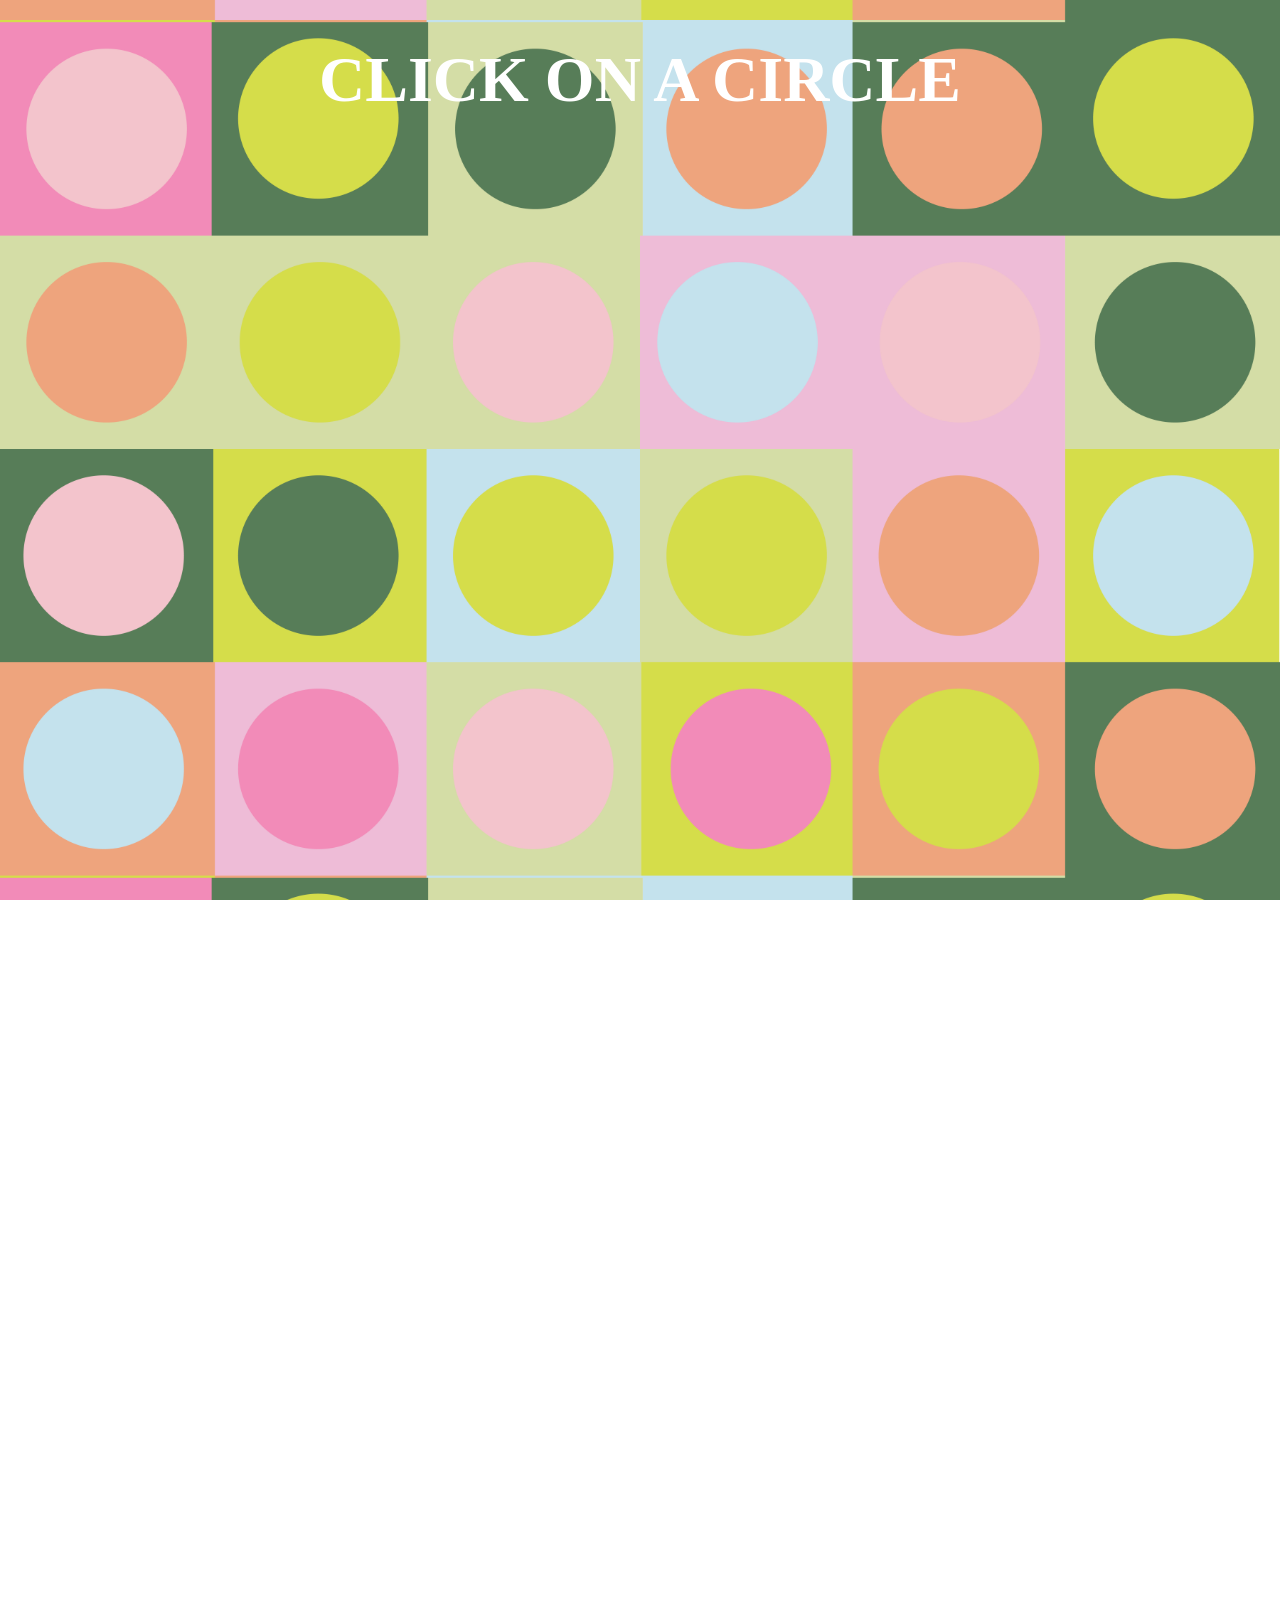
==== index.html @ eabdc579 "Remove './images/' prefix from image sources" ====
<!DOCTYPE html>
<html lang="en">
<head>
    <meta charset="UTF-8">
    <meta name="viewport" content="width=device-width, initial-scale=1.0">
    <title>Net Art!</title>
</head>
<body>
  


</body>
</html>

<link rel="stylesheet" href="stylesheet.css">

<div class="grid-container">
  <div class="grid-item central-cell"><div class="circle">
    <div class="shape circle" tabindex="0"></div>
 <img src="0_34000_00440_9_701_44000_136_Item_Front.png" alt="Revealed Image" class="reveal-image">
 <div class="absolute-overlay">
    <h1 class="flash-smooth">CLICK ON A CIRCLE</h1>
  </div>
</div></div>

  <div class="grid-item central-cell"><div class="circle">
   <div class="shape circle" tabindex="0"></div>
 <img src="10-2-jeans-picture.png" alt="Revealed Image" class="reveal-image">
 </div></div>

  <div class="grid-item central-cell"><div class="circle">
     <div class="shape circle" tabindex="0"></div>
 <img src="ai-generated-cheese-pizza-isolated-on-transparent-background-png.png" alt="Revealed Image" class="reveal-image">
  </div></div>

  <div class="grid-item central-cell"><div class="circle">
     <div class="shape circle" tabindex="0"></div>
 <img src="black-billiard-ball-with-number-eight-cut-out-png.png" alt="Revealed Image" class="reveal-image">
  </div></div>

  <div class="grid-item central-cell"><div class="circle">
     <div class="shape circle" tabindex="0"></div>
 <img src="brain_PNG4.png" alt="Revealed Image" class="reveal-image">
  </div></div>

  <div class="grid-item central-cell"><div class="circle">
 <div class="shape circle" tabindex="0"></div>
 <img src="Default_Male_Mii.png" alt="Revealed Image" class="reveal-image">
  </div></div>

<div class="grid-item central-cell">
  <div class="circle">
    <a href="new.html" class="shape-link">
      <div class="shape circle" tabindex="0"></div>
    </a>
  </div>
</div>

  <div class="grid-item central-cell"><div class="circle">
     <div class="shape circle" tabindex="0"></div>
 <img src="bed-on-transparent-background-png.png" alt="Revealed Image" class="reveal-image">
  </div></div>

  <div class="grid-item central-cell"><div class="circle">
     <div class="shape circle" tabindex="0"></div>
 <img src="realistic-3d-human-molar-tooth-isolated-on-transparent-background-free-png.png" alt="Revealed Image" class="reveal-image">
  </div></div>
  <div class="grid-item central-cell"><div class="circle">
 <div class="shape circle" tabindex="0"></div>
 <img src="lightsaber_PNG18.png" alt="Revealed Image" class="reveal-image">
  </div></div>

  <div class="grid-item central-cell"><div class="circle">
 <div class="shape circle" tabindex="0"></div>
 <img src="pngtree-wooden-cross-png-image_12783312.png" alt="Revealed Image" class="reveal-image">
  </div></div>

  <div class="grid-item central-cell"><div class="circle">
 <div class="shape circle" tabindex="0"></div>
 <img src="pngtree-fresh-apple-fruit-red-png-image_10203073.png" alt="Revealed Image" class="reveal-image">
  </div></div>

  <div class="grid-item central-cell"><div class="circle">
     <div class="shape circle" tabindex="0"></div>
 <img src="pngtree-pepperoni-pizza-isolated-with-clipping-path-png-image_9221595.png" alt="Revealed Image" class="reveal-image">
  </div></div>

  <div class="grid-item central-cell"><div class="circle">
 <div class="shape circle" tabindex="0"></div>
 <img src="pngtree-black-white-cute-guinea-pig-on-transparent-background-png-image_15747938.png" alt="Revealed Image" class="reveal-image">
  </div></div>

  <div class="grid-item central-cell">
  <div class="circle">
    <a href="gagged.html" class="shape-link">
      <div class="shape circle" tabindex="0"></div>
    </a>
  </div>
</div>

  <div class="grid-item central-cell"><div class="circle">
 <div class="shape circle" tabindex="0"></div>
 <img src="sword-on-a-transparent-background-free-png.webp" alt="Revealed Image" class="reveal-image">
  </div></div>

  <div class="grid-item central-cell"><div class="circle">
 <div class="shape circle" tabindex="0"></div>
 <img src="143969-great-sphinx-of-giza.png" alt="Revealed Image" class="reveal-image">
  </div></div>
  
  <div class="grid-item central-cell"><div class="circle">
<div class="shape circle" tabindex="0"></div>
 <img src="chair.png" alt="Revealed Image" class="reveal-image">
  </div></div>

  <div class="grid-item central-cell"><div class="circle">
    <div class="shape circle" tabindex="0"></div>
 <img src="323000_mus_dual-700x700.webp" alt="Revealed Image" class="reveal-image">
  </div></div>


<div class="grid-item central-cell">
  <div class="circle">
    <a href="https://youtu.be/coDv0hURK2I?list=RDcoDv0hURK2I" target="_blank" rel="noopener" class="video-link">
      <div class="shape circle" tabindex="0"></div>
    </a>
    <img src="pngtree-two-dollars-isolated-on-white-background-usd-photo-png-image_13762109.png" alt="Revealed Image" class="reveal-image">
  </div>
</div>


  <div class="grid-item central-cell"><div class="circle">
      <div class="shape circle" tabindex="0"></div>
 <img src="tumblr_726538303eb822cdb2f50c73984b1557_86474b28_400.webp" alt="Revealed Image" class="reveal-image">
  </div></div>

  <div class="grid-item central-cell">
  <div class="circle">
    <a href="https://youtu.be/QnrTiuqSLGQ" target="_blank" rel="noopener" class="video-link">
      <div class="shape circle" tabindex="0"></div>
    </a>
    <img src="pngtree-two-dollars-isolated-on-white-background-usd-photo-png-image_13762109.png" alt="Revealed Image" class="reveal-image">
  </div>
</div>


  <div class="grid-item central-cell">
  <div class="circle">
    <a href="https://youtu.be/g_l-ps0Hrv4?list=RDg_l-ps0Hrv4" target="_blank" rel="noopener" class="video-link">
      <div class="shape circle" tabindex="0"></div>
    </a>
    <img src="pngtree-two-dollars-isolated-on-white-background-usd-photo-png-image_13762109.png" alt="Revealed Image" class="reveal-image">
  </div>
</div>

  <div class="grid-item central-cell"><div class="circle">
     <div class="shape circle" tabindex="0"></div>
 <img src="ai-generated-cheese-pizza-isolated-on-transparent-background-png.png" alt="Revealed Image" class="reveal-image">
  </div></div>

  <div class="grid-item central-cell"><div class="circle">
     <div class="shape circle" tabindex="0"></div>
 <img src="black-billiard-ball-with-number-eight-cut-out-png.png" alt="Revealed Image" class="reveal-image">
  </div></div>

  <div class="grid-item central-cell"><div class="circle">
     <div class="shape circle" tabindex="0"></div>
 <img src="brain_PNG4.png" alt="Revealed Image" class="reveal-image">
  </div></div>

  <div class="grid-item central-cell"><div class="circle">
 <div class="shape circle" tabindex="0"></div>
 <img src="Default_Male_Mii.png" alt="Revealed Image" class="reveal-image">
  </div></div>

  <div class="grid-item central-cell"><div class="circle">
     <div class="shape circle" tabindex="0"></div>
 <img src="164866-water-bottle-free-png-hq.png" alt="Revealed Image" class="reveal-image">
  </div></div>

  <div class="grid-item central-cell">
  <div class="circle">
    <a href="https://youtu.be/r3-Y31ONZuI" target="_blank" rel="noopener" class="video-link">
      <div class="shape circle" tabindex="0"></div>
    </a>
    <img src="pngtree-two-dollars-isolated-on-white-background-usd-photo-png-image_13762109.png" alt="Revealed Image" class="reveal-image">
  </div>
</div>

  <div class="grid-item central-cell"><div class="circle">
     <div class="shape circle" tabindex="0"></div>
 <img src="bed-on-transparent-background-png.png" alt="Revealed Image" class="reveal-image">
  </div></div>

  <div class="grid-item central-cell"><div class="circle">
     <div class="shape circle" tabindex="0"></div>
 <img src="realistic-3d-human-molar-tooth-isolated-on-transparent-background-free-png.png" alt="Revealed Image" class="reveal-image">
  </div></div>
  <div class="grid-item central-cell"><div class="circle">
 <div class="shape circle" tabindex="0"></div>
 <img src="ightsaber_PNG18.png" alt="Revealed Image" class="reveal-image">
  </div></div>

  <div class="grid-item central-cell"><div class="circle">
 <div class="shape circle" tabindex="0"></div>
 <img src="pngtree-wooden-cross-png-image_12783312.png" alt="Revealed Image" class="reveal-image">
  </div></div>

  <div class="grid-item central-cell"><div class="circle">
 <div class="shape circle" tabindex="0"></div>
 <img src="pngtree-fresh-apple-fruit-red-png-image_10203073.png" alt="Revealed Image" class="reveal-image">
  </div></div>

  <div class="grid-item central-cell"><div class="circle">
     <div class="shape circle" tabindex="0"></div>
 <img src="pngtree-pepperoni-pizza-isolated-with-clipping-path-png-image_9221595.png" alt="Revealed Image" class="reveal-image">
  </div></div>

  <div class="grid-item central-cell"><div class="circle">
 <div class="shape circle" tabindex="0"></div>
 <img src="pngtree-black-white-cute-guinea-pig-on-transparent-background-png-image_15747938.png" alt="Revealed Image" class="reveal-image">
  </div></div>

  <div class="grid-item central-cell"><div class="circle">
 <div class="shape circle" tabindex="0"></div>
 <img src="simple-yellow-star-on-transparent-free-png.png" alt="Revealed Image" class="reveal-image">
  </div></div>

  <div class="grid-item central-cell"><div class="circle">
 <div class="shape circle" tabindex="0"></div>
 <img src="sword-on-a-transparent-background-free-png.webp" alt="Revealed Image" class="reveal-image">
  </div></div>

  <div class="grid-item central-cell"><div class="circle">
 <div class="shape circle" tabindex="0"></div>
 <img src="143969-great-sphinx-of-giza.png" alt="Revealed Image" class="reveal-image">
  </div></div>
  
  <div class="grid-item central-cell"><div class="circle">
<div class="shape circle" tabindex="0"></div>
 <img src="chair.png" alt="Revealed Image" class="reveal-image">
  </div></div>

  <div class="grid-item central-cell"><div class="circle">
    <div class="shape circle" tabindex="0"></div>
    <a href="new.html" class="shape-link">
  <div class="circle"></div>
</a>
  </div></div>

  <div class="grid-item central-cell"><div class="circle">
    <div class="shape circle" tabindex="0"></div>
 <img src="323000_mus_dual-700x700.webp" alt="Revealed Image" class="reveal-image">
  </div></div>
  <div class="grid-item central-cell"><div class="circle">
    <div class="shape circle" tabindex="0"></div>
 <img src="pngtree-two-dollars-isolated-on-white-background-usd-photo-png-image_13762109.png" alt="Revealed Image" class="reveal-image">
  </div></div>
  <div class="grid-item central-cell"><div class="circle">
      <div class="shape circle" tabindex="0"></div>
 <img src="tumblr_726538303eb822cdb2f50c73984b1557_86474b28_400.webp" alt="Revealed Image" class="reveal-image">
  </div></div>
  <div class="grid-item central-cell"><div class="circle">
      <div class="shape circle" tabindex="0"></div>
 <img src="gingerbread-man-holiday-cookie-with-transparent-background-for-graphic-design-and-decor-png.png" alt="Revealed Image" class="reveal-image">
  </div></div>

  <div class="grid-item central-cell"><div class="circle">
      <div class="shape circle" tabindex="0"></div>
 <img src="7-2-trash-can-png.png" alt="Revealed Image" class="reveal-image">
  </div></div>

</div>
</div>
---- stylesheet.css ----
html{
   background-image: url(website_background2.jpg);
   background-size: 100%;
   /*background-repeat: repeat-y;*/
   background-position: 50% 50%;
   background-attachment: fixed;

}

.grid-container {
display: grid;
grid-template-columns: (6, 200px);
gap: 0px;
height: 750px;
row-gap: 40px;  


grid-template-areas:
"1 2 3 4 5 6";
}

  .central-cell {
  display: grid;
  place-items: center;
}

.circle {
  width: 80%;            
  aspect-ratio: 1;      
  border-radius: 50%;    
  display: flex;
  align-items: center;
  justify-content: center;
  cursor: pointer;
  outline: none;
  transition: background 0.3s;
}
    
.reveal-image {
  display: none;
   width: 200%;  
   align-items: center;
  justify-content: center;          
    width: var(--shape-size);
  height: var(--shape-size);
  aspect-ratio: 1;
  object-fit: cover;
  object-position: center;   
    opacity: 0;
  visibility: hidden;
  transform: scale(0.8); 
  transition: opacity 0.4s ease, transform 0.4s ease, visibility 0.4s;
}

.circle:focus + .reveal-image {
  display: block;
  opacity: 1;
  visibility: visible;
  transform: scale(1);
}

.trigger-shape,
.revealed-image {
  grid-column: 1;
  grid-row: 1;
  width: 100%;
  height: 100%;
}


:root {
  --shape-size: 200px;
}

.shape-link:hover .circle {
  transform: scale(1.05);
}
  .shape-link {
  display: inline-block;
  text-decoration: none;
}

.absolute-overlay {
   pointer-events: none; /* Mouse actions completely ignore this layer */
  z-index: 10;
  position:absolute;
  top: 0;
  left: 0;
  width: 100%;
  height: 100%;
  color: white;
  z-index: 10;
  text-align: center;
}

@keyframes colorShift {
  0% { color: #ff0055; }    /* Red-Pink */
  33% { color: #00ffcc; }   /* Turquoise */
  66% { color: #ffcc00; }   /* Gold/Yellow */
  100% { color: #ff0055; }  /* Loop back to the start color */
}
.flash-smooth {
  font-size: 4rem;
  font-weight: bold;
  animation: colorShift 2s linear infinite;
}

.grid-item.central-cell .video-link {
  grid-column: 1;
  grid-row: 1;
  width: 100%;
  height: 100%;
  display: block; /* Makes the entire block clickable */
  z-index: 2;  
}

.grid-item.central-cell .shape-link {
  grid-column: 1;
  grid-row: 1;
  width: 100%;
  height: 100%;
  display: block;   
  cursor: pointer; 
  z-index: 2;      
}
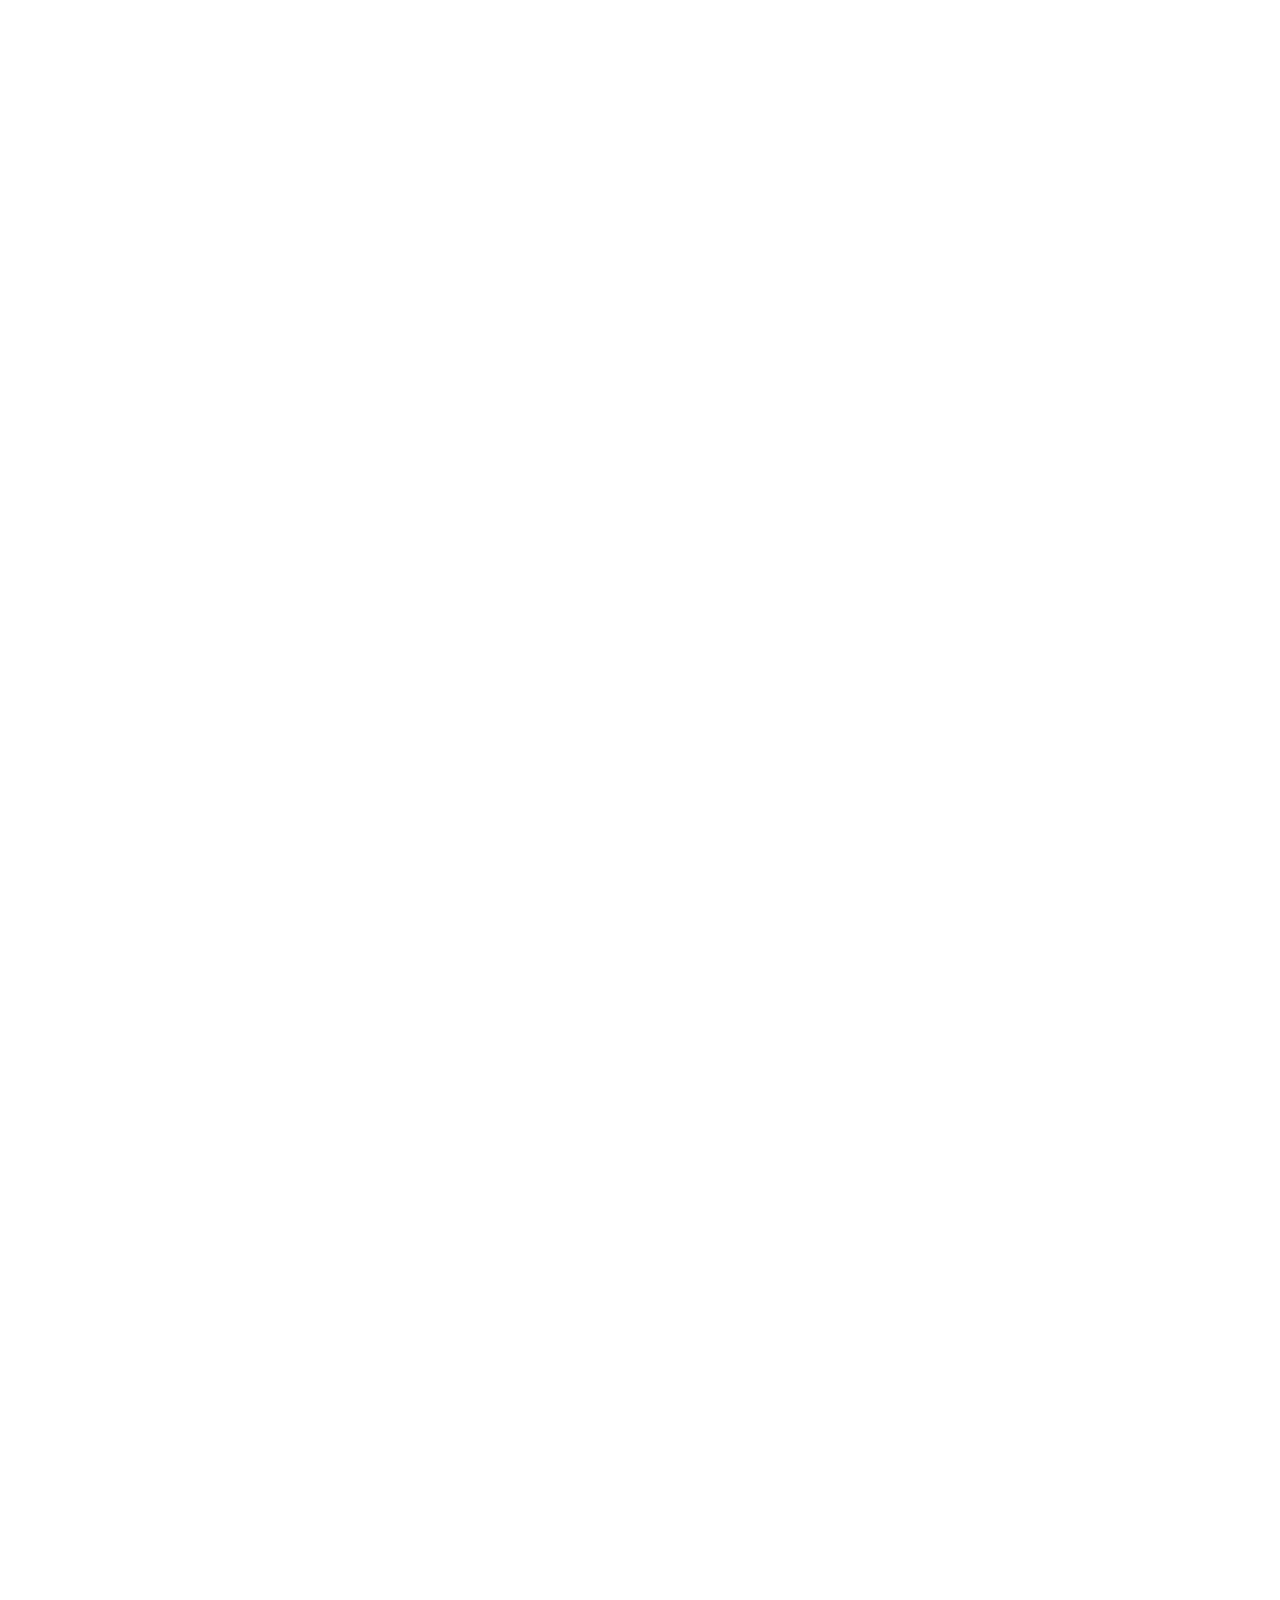
==== commit 43e2633f: "Add files via upload" ====
--- a/index.html
+++ b/index.html
@@ -17,7 +17,7 @@
 <div class="grid-container">
   <div class="grid-item central-cell"><div class="circle">
     <div class="shape circle" tabindex="0"></div>
- <img src="0_34000_00440_9_701_44000_136_Item_Front.png" alt="Revealed Image" class="reveal-image">
+ <img src="./images/0_34000_00440_9_701_44000_136_Item_Front.png" alt="Revealed Image" class="reveal-image">
  <div class="absolute-overlay">
     <h1 class="flash-smooth">CLICK ON A CIRCLE</h1>
   </div>
@@ -25,27 +25,27 @@
 
   <div class="grid-item central-cell"><div class="circle">
    <div class="shape circle" tabindex="0"></div>
- <img src="10-2-jeans-picture.png" alt="Revealed Image" class="reveal-image">
+ <img src="./images/10-2-jeans-picture.png" alt="Revealed Image" class="reveal-image">
  </div></div>
 
   <div class="grid-item central-cell"><div class="circle">
      <div class="shape circle" tabindex="0"></div>
- <img src="ai-generated-cheese-pizza-isolated-on-transparent-background-png.png" alt="Revealed Image" class="reveal-image">
-  </div></div>
-
-  <div class="grid-item central-cell"><div class="circle">
-     <div class="shape circle" tabindex="0"></div>
- <img src="black-billiard-ball-with-number-eight-cut-out-png.png" alt="Revealed Image" class="reveal-image">
-  </div></div>
-
-  <div class="grid-item central-cell"><div class="circle">
-     <div class="shape circle" tabindex="0"></div>
- <img src="brain_PNG4.png" alt="Revealed Image" class="reveal-image">
-  </div></div>
-
-  <div class="grid-item central-cell"><div class="circle">
- <div class="shape circle" tabindex="0"></div>
- <img src="Default_Male_Mii.png" alt="Revealed Image" class="reveal-image">
+ <img src="./images/ai-generated-cheese-pizza-isolated-on-transparent-background-png.png" alt="Revealed Image" class="reveal-image">
+  </div></div>
+
+  <div class="grid-item central-cell"><div class="circle">
+     <div class="shape circle" tabindex="0"></div>
+ <img src="./images/black-billiard-ball-with-number-eight-cut-out-png.png" alt="Revealed Image" class="reveal-image">
+  </div></div>
+
+  <div class="grid-item central-cell"><div class="circle">
+     <div class="shape circle" tabindex="0"></div>
+ <img src="./images/brain_PNG4.png" alt="Revealed Image" class="reveal-image">
+  </div></div>
+
+  <div class="grid-item central-cell"><div class="circle">
+ <div class="shape circle" tabindex="0"></div>
+ <img src="./images/Default_Male_Mii.png" alt="Revealed Image" class="reveal-image">
   </div></div>
 
 <div class="grid-item central-cell">
@@ -58,36 +58,36 @@
 
   <div class="grid-item central-cell"><div class="circle">
      <div class="shape circle" tabindex="0"></div>
- <img src="bed-on-transparent-background-png.png" alt="Revealed Image" class="reveal-image">
-  </div></div>
-
-  <div class="grid-item central-cell"><div class="circle">
-     <div class="shape circle" tabindex="0"></div>
- <img src="realistic-3d-human-molar-tooth-isolated-on-transparent-background-free-png.png" alt="Revealed Image" class="reveal-image">
-  </div></div>
-  <div class="grid-item central-cell"><div class="circle">
- <div class="shape circle" tabindex="0"></div>
- <img src="lightsaber_PNG18.png" alt="Revealed Image" class="reveal-image">
-  </div></div>
-
-  <div class="grid-item central-cell"><div class="circle">
- <div class="shape circle" tabindex="0"></div>
- <img src="pngtree-wooden-cross-png-image_12783312.png" alt="Revealed Image" class="reveal-image">
-  </div></div>
-
-  <div class="grid-item central-cell"><div class="circle">
- <div class="shape circle" tabindex="0"></div>
- <img src="pngtree-fresh-apple-fruit-red-png-image_10203073.png" alt="Revealed Image" class="reveal-image">
-  </div></div>
-
-  <div class="grid-item central-cell"><div class="circle">
-     <div class="shape circle" tabindex="0"></div>
- <img src="pngtree-pepperoni-pizza-isolated-with-clipping-path-png-image_9221595.png" alt="Revealed Image" class="reveal-image">
-  </div></div>
-
-  <div class="grid-item central-cell"><div class="circle">
- <div class="shape circle" tabindex="0"></div>
- <img src="pngtree-black-white-cute-guinea-pig-on-transparent-background-png-image_15747938.png" alt="Revealed Image" class="reveal-image">
+ <img src="./images/bed-on-transparent-background-png.png" alt="Revealed Image" class="reveal-image">
+  </div></div>
+
+  <div class="grid-item central-cell"><div class="circle">
+     <div class="shape circle" tabindex="0"></div>
+ <img src="./images/realistic-3d-human-molar-tooth-isolated-on-transparent-background-free-png.png" alt="Revealed Image" class="reveal-image">
+  </div></div>
+  <div class="grid-item central-cell"><div class="circle">
+ <div class="shape circle" tabindex="0"></div>
+ <img src="./images/pngtree-off-road-car-tire-on-transparent-background-png-image_21018600.png" alt="Revealed Image" class="reveal-image">
+  </div></div>
+
+  <div class="grid-item central-cell"><div class="circle">
+ <div class="shape circle" tabindex="0"></div>
+ <img src="./images/pngtree-wooden-cross-png-image_12783312.png" alt="Revealed Image" class="reveal-image">
+  </div></div>
+
+  <div class="grid-item central-cell"><div class="circle">
+ <div class="shape circle" tabindex="0"></div>
+ <img src="./images/pngtree-fresh-apple-fruit-red-png-image_10203073.png" alt="Revealed Image" class="reveal-image">
+  </div></div>
+
+  <div class="grid-item central-cell"><div class="circle">
+     <div class="shape circle" tabindex="0"></div>
+ <img src="./images/pngtree-pepperoni-pizza-isolated-with-clipping-path-png-image_9221595.png" alt="Revealed Image" class="reveal-image">
+  </div></div>
+
+  <div class="grid-item central-cell"><div class="circle">
+ <div class="shape circle" tabindex="0"></div>
+ <img src="./images/pngtree-black-white-cute-guinea-pig-on-transparent-background-png-image_15747938.png" alt="Revealed Image" class="reveal-image">
   </div></div>
 
   <div class="grid-item central-cell">
@@ -100,145 +100,141 @@
 
   <div class="grid-item central-cell"><div class="circle">
  <div class="shape circle" tabindex="0"></div>
- <img src="sword-on-a-transparent-background-free-png.webp" alt="Revealed Image" class="reveal-image">
-  </div></div>
-
-  <div class="grid-item central-cell"><div class="circle">
- <div class="shape circle" tabindex="0"></div>
- <img src="143969-great-sphinx-of-giza.png" alt="Revealed Image" class="reveal-image">
+ <img src="./images/sword-on-a-transparent-background-free-png.webp" alt="Revealed Image" class="reveal-image">
+  </div></div>
+
+  <div class="grid-item central-cell"><div class="circle">
+ <div class="shape circle" tabindex="0"></div>
+ <img src="./images/143969-great-sphinx-of-giza.png" alt="Revealed Image" class="reveal-image">
   </div></div>
   
   <div class="grid-item central-cell"><div class="circle">
 <div class="shape circle" tabindex="0"></div>
- <img src="chair.png" alt="Revealed Image" class="reveal-image">
-  </div></div>
-
-  <div class="grid-item central-cell"><div class="circle">
-    <div class="shape circle" tabindex="0"></div>
- <img src="323000_mus_dual-700x700.webp" alt="Revealed Image" class="reveal-image">
+ <img src="./images/chair.png" alt="Revealed Image" class="reveal-image">
+  </div></div>
+
+  <div class="grid-item central-cell"><div class="circle">
+    <div class="shape circle" tabindex="0"></div>
+ <img src="./images/323000_mus_dual-700x700.webp" alt="Revealed Image" class="reveal-image">
   </div></div>
 
 
 <div class="grid-item central-cell">
   <div class="circle">
-    <a href="https://youtu.be/coDv0hURK2I?list=RDcoDv0hURK2I" target="_blank" rel="noopener" class="video-link">
-      <div class="shape circle" tabindex="0"></div>
-    </a>
-    <img src="pngtree-two-dollars-isolated-on-white-background-usd-photo-png-image_13762109.png" alt="Revealed Image" class="reveal-image">
-  </div>
-</div>
-
-
-  <div class="grid-item central-cell"><div class="circle">
-      <div class="shape circle" tabindex="0"></div>
- <img src="tumblr_726538303eb822cdb2f50c73984b1557_86474b28_400.webp" alt="Revealed Image" class="reveal-image">
+    <a href="beyonce.html" class="shape-link">
+      <div class="shape circle" tabindex="0"></div>
+    </a>
+  </div>
+</div>
+
+
+  <div class="grid-item central-cell"><div class="circle">
+      <div class="shape circle" tabindex="0"></div>
+ <img src="./images/tumblr_726538303eb822cdb2f50c73984b1557_86474b28_400.webp" alt="Revealed Image" class="reveal-image">
   </div></div>
 
   <div class="grid-item central-cell">
   <div class="circle">
-    <a href="https://youtu.be/QnrTiuqSLGQ" target="_blank" rel="noopener" class="video-link">
-      <div class="shape circle" tabindex="0"></div>
-    </a>
-    <img src="pngtree-two-dollars-isolated-on-white-background-usd-photo-png-image_13762109.png" alt="Revealed Image" class="reveal-image">
-  </div>
-</div>
-
+    <a href="hotdog.html" class="shape-link">
+      <div class="shape circle" tabindex="0"></div>
+    </a>
+  </div>
+</div>
+
+   <div class="grid-item central-cell">
+  <div class="circle">
+    <a href="gap.html" class="shape-link">
+      <div class="shape circle" tabindex="0"></div>
+    </a>
+  </div>
+</div>
+
+  <div class="grid-item central-cell"><div class="circle">
+     <div class="shape circle" tabindex="0"></div>
+ <img src="./images/164866-water-bottle-free-png-hq.png" alt="Revealed Image" class="reveal-image">
+  </div></div>
+
+  <div class="grid-item central-cell"><div class="circle">
+     <div class="shape circle" tabindex="0"></div>
+ <img src="./images/black-billiard-ball-with-number-eight-cut-out-png.png" alt="Revealed Image" class="reveal-image">
+  </div></div>
+
+  <div class="grid-item central-cell"><div class="circle">
+     <div class="shape circle" tabindex="0"></div>
+ <img src="./images/brain_PNG4.png" alt="Revealed Image" class="reveal-image">
+  </div></div>
+
+  <div class="grid-item central-cell"><div class="circle">
+ <div class="shape circle" tabindex="0"></div>
+ <img src="./images/Default_Male_Mii.png" alt="Revealed Image" class="reveal-image">
+  </div></div>
+
+  <div class="grid-item central-cell"><div class="circle">
+     <div class="shape circle" tabindex="0"></div>
+ <img src="./images/164866-water-bottle-free-png-hq.png" alt="Revealed Image" class="reveal-image">
+  </div></div>
 
   <div class="grid-item central-cell">
   <div class="circle">
-    <a href="https://youtu.be/g_l-ps0Hrv4?list=RDg_l-ps0Hrv4" target="_blank" rel="noopener" class="video-link">
-      <div class="shape circle" tabindex="0"></div>
-    </a>
-    <img src="pngtree-two-dollars-isolated-on-white-background-usd-photo-png-image_13762109.png" alt="Revealed Image" class="reveal-image">
-  </div>
-</div>
-
-  <div class="grid-item central-cell"><div class="circle">
-     <div class="shape circle" tabindex="0"></div>
- <img src="ai-generated-cheese-pizza-isolated-on-transparent-background-png.png" alt="Revealed Image" class="reveal-image">
-  </div></div>
-
-  <div class="grid-item central-cell"><div class="circle">
-     <div class="shape circle" tabindex="0"></div>
- <img src="black-billiard-ball-with-number-eight-cut-out-png.png" alt="Revealed Image" class="reveal-image">
-  </div></div>
-
-  <div class="grid-item central-cell"><div class="circle">
-     <div class="shape circle" tabindex="0"></div>
- <img src="brain_PNG4.png" alt="Revealed Image" class="reveal-image">
-  </div></div>
-
-  <div class="grid-item central-cell"><div class="circle">
- <div class="shape circle" tabindex="0"></div>
- <img src="Default_Male_Mii.png" alt="Revealed Image" class="reveal-image">
-  </div></div>
-
-  <div class="grid-item central-cell"><div class="circle">
-     <div class="shape circle" tabindex="0"></div>
- <img src="164866-water-bottle-free-png-hq.png" alt="Revealed Image" class="reveal-image">
-  </div></div>
-
-  <div class="grid-item central-cell">
-  <div class="circle">
     <a href="https://youtu.be/r3-Y31ONZuI" target="_blank" rel="noopener" class="video-link">
       <div class="shape circle" tabindex="0"></div>
     </a>
-    <img src="pngtree-two-dollars-isolated-on-white-background-usd-photo-png-image_13762109.png" alt="Revealed Image" class="reveal-image">
-  </div>
-</div>
-
-  <div class="grid-item central-cell"><div class="circle">
-     <div class="shape circle" tabindex="0"></div>
- <img src="bed-on-transparent-background-png.png" alt="Revealed Image" class="reveal-image">
-  </div></div>
-
-  <div class="grid-item central-cell"><div class="circle">
-     <div class="shape circle" tabindex="0"></div>
- <img src="realistic-3d-human-molar-tooth-isolated-on-transparent-background-free-png.png" alt="Revealed Image" class="reveal-image">
-  </div></div>
-  <div class="grid-item central-cell"><div class="circle">
- <div class="shape circle" tabindex="0"></div>
- <img src="ightsaber_PNG18.png" alt="Revealed Image" class="reveal-image">
-  </div></div>
-
-  <div class="grid-item central-cell"><div class="circle">
- <div class="shape circle" tabindex="0"></div>
- <img src="pngtree-wooden-cross-png-image_12783312.png" alt="Revealed Image" class="reveal-image">
-  </div></div>
-
-  <div class="grid-item central-cell"><div class="circle">
- <div class="shape circle" tabindex="0"></div>
- <img src="pngtree-fresh-apple-fruit-red-png-image_10203073.png" alt="Revealed Image" class="reveal-image">
-  </div></div>
-
-  <div class="grid-item central-cell"><div class="circle">
-     <div class="shape circle" tabindex="0"></div>
- <img src="pngtree-pepperoni-pizza-isolated-with-clipping-path-png-image_9221595.png" alt="Revealed Image" class="reveal-image">
-  </div></div>
-
-  <div class="grid-item central-cell"><div class="circle">
- <div class="shape circle" tabindex="0"></div>
- <img src="pngtree-black-white-cute-guinea-pig-on-transparent-background-png-image_15747938.png" alt="Revealed Image" class="reveal-image">
-  </div></div>
-
-  <div class="grid-item central-cell"><div class="circle">
- <div class="shape circle" tabindex="0"></div>
- <img src="simple-yellow-star-on-transparent-free-png.png" alt="Revealed Image" class="reveal-image">
-  </div></div>
-
-  <div class="grid-item central-cell"><div class="circle">
- <div class="shape circle" tabindex="0"></div>
- <img src="sword-on-a-transparent-background-free-png.webp" alt="Revealed Image" class="reveal-image">
-  </div></div>
-
-  <div class="grid-item central-cell"><div class="circle">
- <div class="shape circle" tabindex="0"></div>
- <img src="143969-great-sphinx-of-giza.png" alt="Revealed Image" class="reveal-image">
+    <img src="./images/pngtree-two-dollars-isolated-on-white-background-usd-photo-png-image_13762109.png" alt="Revealed Image" class="reveal-image">
+  </div>
+</div>
+
+  <div class="grid-item central-cell"><div class="circle">
+     <div class="shape circle" tabindex="0"></div>
+ <img src="./images/bed-on-transparent-background-png.png" alt="Revealed Image" class="reveal-image">
+  </div></div>
+
+  <div class="grid-item central-cell"><div class="circle">
+     <div class="shape circle" tabindex="0"></div>
+ <img src="./images/realistic-3d-human-molar-tooth-isolated-on-transparent-background-free-png.png" alt="Revealed Image" class="reveal-image">
+  </div></div>
+  <div class="grid-item central-cell"><div class="circle">
+ <div class="shape circle" tabindex="0"></div>
+ <img src="./images/lightsaber_PNG18.png" alt="Revealed Image" class="reveal-image">
+  </div></div>
+
+  <div class="grid-item central-cell"><div class="circle">
+ <div class="shape circle" tabindex="0"></div>
+ <img src="./images/pngtree-wooden-cross-png-image_12783312.png" alt="Revealed Image" class="reveal-image">
+  </div></div>
+
+  <div class="grid-item central-cell"><div class="circle">
+ <div class="shape circle" tabindex="0"></div>
+ <img src="./images/pngtree-fresh-apple-fruit-red-png-image_10203073.png" alt="Revealed Image" class="reveal-image">
+  </div></div>
+
+  <div class="grid-item central-cell"><div class="circle">
+     <div class="shape circle" tabindex="0"></div>
+ <img src="./images/pngtree-pepperoni-pizza-isolated-with-clipping-path-png-image_9221595.png" alt="Revealed Image" class="reveal-image">
+  </div></div>
+
+  <div class="grid-item central-cell"><div class="circle">
+ <div class="shape circle" tabindex="0"></div>
+ <img src="./images/pngtree-black-white-cute-guinea-pig-on-transparent-background-png-image_15747938.png" alt="Revealed Image" class="reveal-image">
+  </div></div>
+
+  <div class="grid-item central-cell"><div class="circle">
+ <div class="shape circle" tabindex="0"></div>
+ <img src="./images/simple-yellow-star-on-transparent-free-png.png" alt="Revealed Image" class="reveal-image">
+  </div></div>
+
+  <div class="grid-item central-cell"><div class="circle">
+ <div class="shape circle" tabindex="0"></div>
+ <img src="./images/sword-on-a-transparent-background-free-png.webp" alt="Revealed Image" class="reveal-image">
+  </div></div>
+
+  <div class="grid-item central-cell"><div class="circle">
+ <div class="shape circle" tabindex="0"></div>
+ <img src="./images/143969-great-sphinx-of-giza.png" alt="Revealed Image" class="reveal-image">
   </div></div>
   
   <div class="grid-item central-cell"><div class="circle">
 <div class="shape circle" tabindex="0"></div>
- <img src="chair.png" alt="Revealed Image" class="reveal-image">
+ <img src="./images/chair.png" alt="Revealed Image" class="reveal-image">
   </div></div>
 
   <div class="grid-item central-cell"><div class="circle">
@@ -250,27 +246,36 @@
 
   <div class="grid-item central-cell"><div class="circle">
     <div class="shape circle" tabindex="0"></div>
- <img src="323000_mus_dual-700x700.webp" alt="Revealed Image" class="reveal-image">
-  </div></div>
-  <div class="grid-item central-cell"><div class="circle">
-    <div class="shape circle" tabindex="0"></div>
- <img src="pngtree-two-dollars-isolated-on-white-background-usd-photo-png-image_13762109.png" alt="Revealed Image" class="reveal-image">
-  </div></div>
-  <div class="grid-item central-cell"><div class="circle">
-      <div class="shape circle" tabindex="0"></div>
- <img src="tumblr_726538303eb822cdb2f50c73984b1557_86474b28_400.webp" alt="Revealed Image" class="reveal-image">
-  </div></div>
-  <div class="grid-item central-cell"><div class="circle">
-      <div class="shape circle" tabindex="0"></div>
- <img src="gingerbread-man-holiday-cookie-with-transparent-background-for-graphic-design-and-decor-png.png" alt="Revealed Image" class="reveal-image">
-  </div></div>
-
-  <div class="grid-item central-cell"><div class="circle">
-      <div class="shape circle" tabindex="0"></div>
- <img src="7-2-trash-can-png.png" alt="Revealed Image" class="reveal-image">
-  </div></div>
-
-</div>
-</div>
-
-
+ <img src="./images/323000_mus_dual-700x700.webp" alt="Revealed Image" class="reveal-image">
+  </div></div>
+  <div class="grid-item central-cell"><div class="circle">
+    <div class="shape circle" tabindex="0"></div>
+ <img src="./images/pngtree-two-dollars-isolated-on-white-background-usd-photo-png-image_13762109.png" alt="Revealed Image" class="reveal-image">
+  </div></div>
+  <div class="grid-item central-cell"><div class="circle">
+      <div class="shape circle" tabindex="0"></div>
+ <img src="./images/tumblr_726538303eb822cdb2f50c73984b1557_86474b28_400.webp" alt="Revealed Image" class="reveal-image">
+  </div></div>
+  <div class="grid-item central-cell"><div class="circle">
+      <div class="shape circle" tabindex="0"></div>
+ <img src="./images/gingerbread-man-holiday-cookie-with-transparent-background-for-graphic-design-and-decor-png.png" alt="Revealed Image" class="reveal-image">
+  </div></div>
+
+  <div class="grid-item central-cell"><div class="circle">
+      <div class="shape circle" tabindex="0"></div>
+ <img src="./images/7-2-trash-can-png.png" alt="Revealed Image" class="reveal-image">
+  </div></div>
+    <div class="grid-item central-cell"><div class="circle">
+ <div class="shape circle" tabindex="0"></div>
+ <img src="./images/143969-great-sphinx-of-giza.png" alt="Revealed Image" class="reveal-image">
+  </div></div>
+  
+  <div class="grid-item central-cell"><div class="circle">
+<div class="shape circle" tabindex="0"></div>
+ <img src="./images/chair.png" alt="Revealed Image" class="reveal-image">
+  </div></div>
+
+</div>
+</div>
+
+
--- a/stylesheet.css
+++ b/stylesheet.css
@@ -1,8 +1,8 @@
 html{
-   background-image: url(website_background2.jpg);
+   background-image: url(./images/website_background2.jpg);
    background-size: 100%;
    /*background-repeat: repeat-y;*/
-   background-position: 50% 50%;
+   /*background-position: 50% 50%;*/
    background-attachment: fixed;
 
 }
@@ -37,6 +37,14 @@
 }
     
 .reveal-image {
+    position: absolute;
+  top: 50;
+  left: 50;
+  width: 100%;
+  height: 100%;   
+    object-fit: cover;
+  border-radius: 50%;  
+  pointer-events: none; 
   display: none;
    width: 200%;  
    align-items: center;
@@ -123,3 +131,39 @@
   cursor: pointer; 
   z-index: 2;      
 }
+
+.video-container {
+  display: flex;
+  justify-content: center; /* Centers the video horizontally */
+  align-items: center;     /* Centers the video vertically (if container has height) */
+  width: 100%;
+}
+
+.back-btn {
+  display: inline-block;
+  padding: 10px 10px;
+  background-color: #345134;
+  color: #ff8dba;
+  text-decoration: none;
+  border-radius: 5px;
+  font-family: sans-serif;
+  font-weight: bold;
+  transition: background-color 0.2s ease;
+}
+
+.back-btn:hover {
+  background-color: #dbff71;
+}
+
+.link-container {
+  display: flex;
+  justify-content: center; /* Centers the link and image horizontally */
+  width: 100%;
+}
+.photo-link img {
+  width: 300px; /* Adjust as needed */
+  transition: filter 0.3s ease;
+}
+  .photo-link:hover img {
+  filter:hue-rotate(290deg)
+  }
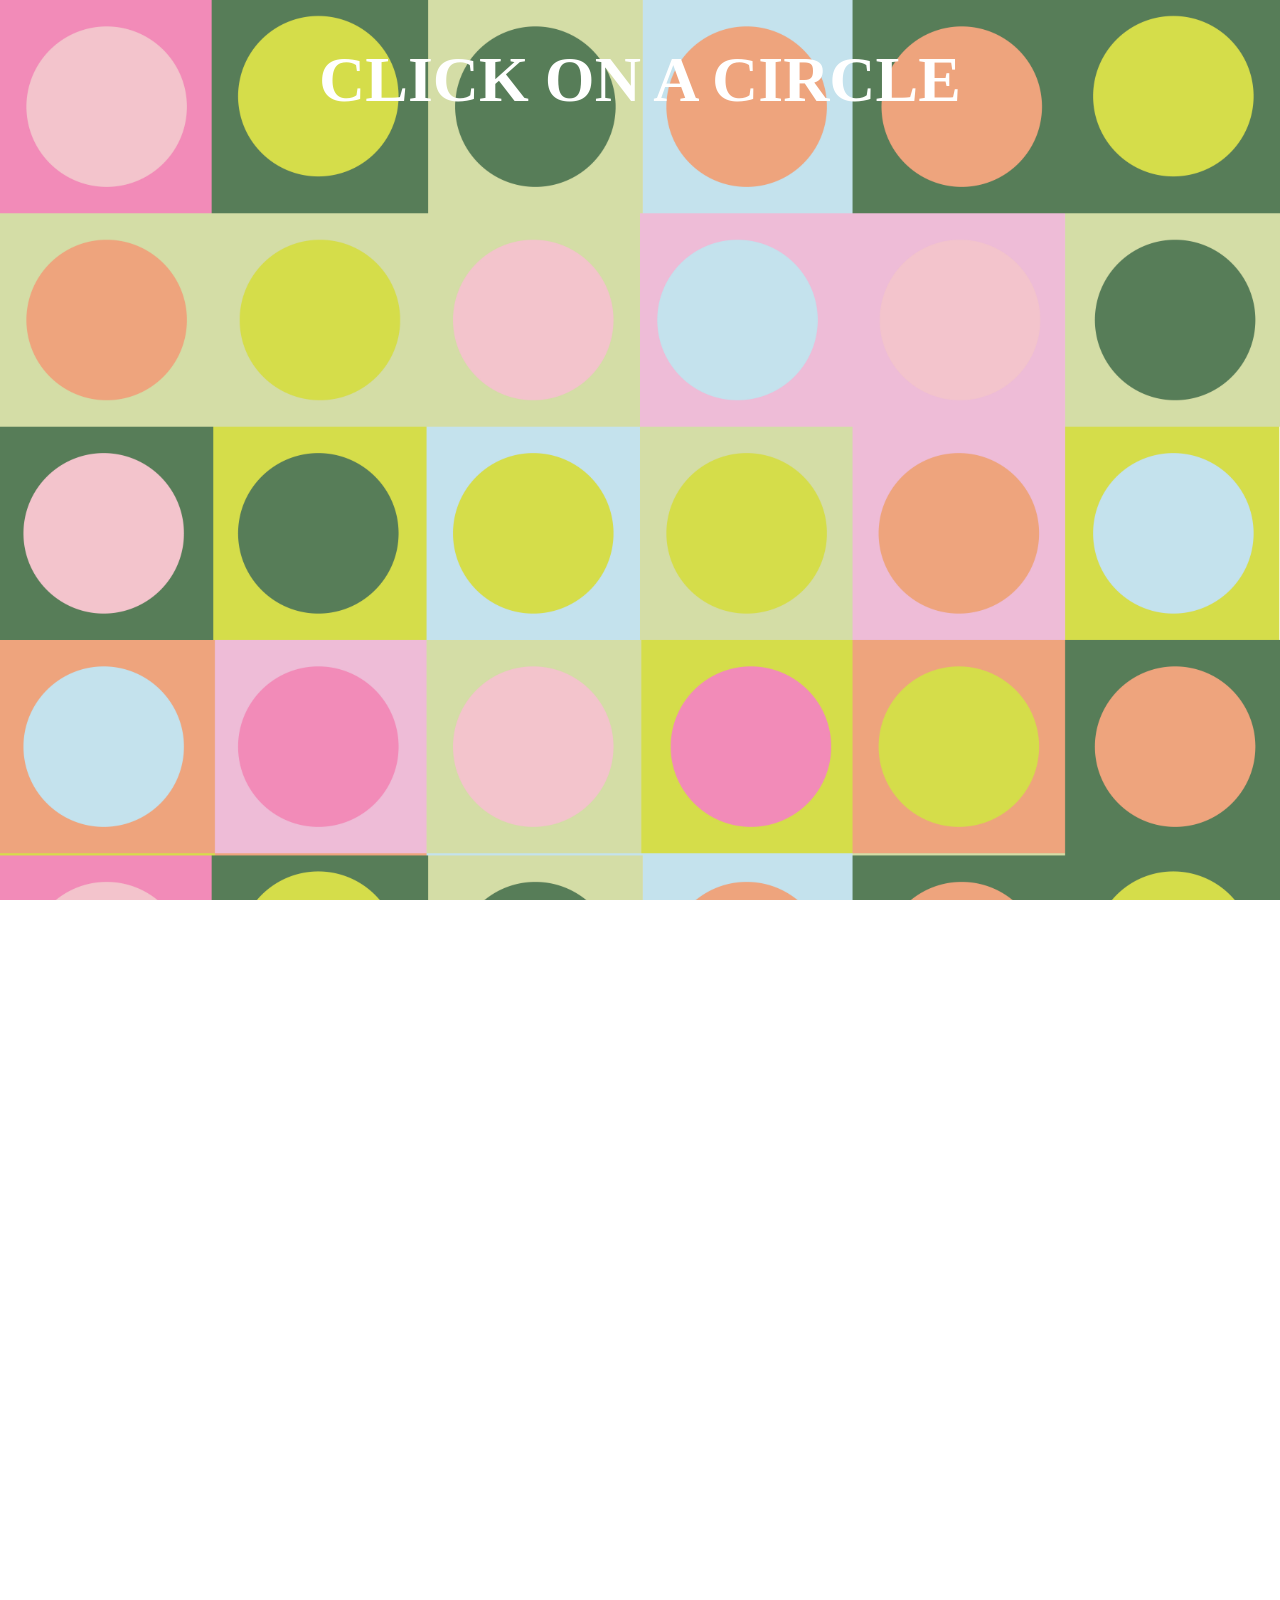
==== commit 15c1b74e: "Remove './images/' prefix from image sources" ====
--- a/index.html
+++ b/index.html
@@ -17,7 +17,7 @@
 <div class="grid-container">
   <div class="grid-item central-cell"><div class="circle">
     <div class="shape circle" tabindex="0"></div>
- <img src="./images/0_34000_00440_9_701_44000_136_Item_Front.png" alt="Revealed Image" class="reveal-image">
+ <img src="0_34000_00440_9_701_44000_136_Item_Front.png" alt="Revealed Image" class="reveal-image">
  <div class="absolute-overlay">
     <h1 class="flash-smooth">CLICK ON A CIRCLE</h1>
   </div>
@@ -25,27 +25,27 @@
 
   <div class="grid-item central-cell"><div class="circle">
    <div class="shape circle" tabindex="0"></div>
- <img src="./images/10-2-jeans-picture.png" alt="Revealed Image" class="reveal-image">
+ <img src="10-2-jeans-picture.png" alt="Revealed Image" class="reveal-image">
  </div></div>
 
   <div class="grid-item central-cell"><div class="circle">
      <div class="shape circle" tabindex="0"></div>
- <img src="./images/ai-generated-cheese-pizza-isolated-on-transparent-background-png.png" alt="Revealed Image" class="reveal-image">
-  </div></div>
-
-  <div class="grid-item central-cell"><div class="circle">
-     <div class="shape circle" tabindex="0"></div>
- <img src="./images/black-billiard-ball-with-number-eight-cut-out-png.png" alt="Revealed Image" class="reveal-image">
-  </div></div>
-
-  <div class="grid-item central-cell"><div class="circle">
-     <div class="shape circle" tabindex="0"></div>
- <img src="./images/brain_PNG4.png" alt="Revealed Image" class="reveal-image">
-  </div></div>
-
-  <div class="grid-item central-cell"><div class="circle">
- <div class="shape circle" tabindex="0"></div>
- <img src="./images/Default_Male_Mii.png" alt="Revealed Image" class="reveal-image">
+ <img src="ai-generated-cheese-pizza-isolated-on-transparent-background-png.png" alt="Revealed Image" class="reveal-image">
+  </div></div>
+
+  <div class="grid-item central-cell"><div class="circle">
+     <div class="shape circle" tabindex="0"></div>
+ <img src="black-billiard-ball-with-number-eight-cut-out-png.png" alt="Revealed Image" class="reveal-image">
+  </div></div>
+
+  <div class="grid-item central-cell"><div class="circle">
+     <div class="shape circle" tabindex="0"></div>
+ <img src="brain_PNG4.png" alt="Revealed Image" class="reveal-image">
+  </div></div>
+
+  <div class="grid-item central-cell"><div class="circle">
+ <div class="shape circle" tabindex="0"></div>
+ <img src="Default_Male_Mii.png" alt="Revealed Image" class="reveal-image">
   </div></div>
 
 <div class="grid-item central-cell">
@@ -58,12 +58,12 @@
 
   <div class="grid-item central-cell"><div class="circle">
      <div class="shape circle" tabindex="0"></div>
- <img src="./images/bed-on-transparent-background-png.png" alt="Revealed Image" class="reveal-image">
-  </div></div>
-
-  <div class="grid-item central-cell"><div class="circle">
-     <div class="shape circle" tabindex="0"></div>
- <img src="./images/realistic-3d-human-molar-tooth-isolated-on-transparent-background-free-png.png" alt="Revealed Image" class="reveal-image">
+ <img src="bed-on-transparent-background-png.png" alt="Revealed Image" class="reveal-image">
+  </div></div>
+
+  <div class="grid-item central-cell"><div class="circle">
+     <div class="shape circle" tabindex="0"></div>
+ <img src="realistic-3d-human-molar-tooth-isolated-on-transparent-background-free-png.png" alt="Revealed Image" class="reveal-image">
   </div></div>
   <div class="grid-item central-cell"><div class="circle">
  <div class="shape circle" tabindex="0"></div>
@@ -72,22 +72,22 @@
 
   <div class="grid-item central-cell"><div class="circle">
  <div class="shape circle" tabindex="0"></div>
- <img src="./images/pngtree-wooden-cross-png-image_12783312.png" alt="Revealed Image" class="reveal-image">
-  </div></div>
-
-  <div class="grid-item central-cell"><div class="circle">
- <div class="shape circle" tabindex="0"></div>
- <img src="./images/pngtree-fresh-apple-fruit-red-png-image_10203073.png" alt="Revealed Image" class="reveal-image">
-  </div></div>
-
-  <div class="grid-item central-cell"><div class="circle">
-     <div class="shape circle" tabindex="0"></div>
- <img src="./images/pngtree-pepperoni-pizza-isolated-with-clipping-path-png-image_9221595.png" alt="Revealed Image" class="reveal-image">
-  </div></div>
-
-  <div class="grid-item central-cell"><div class="circle">
- <div class="shape circle" tabindex="0"></div>
- <img src="./images/pngtree-black-white-cute-guinea-pig-on-transparent-background-png-image_15747938.png" alt="Revealed Image" class="reveal-image">
+ <img src="pngtree-wooden-cross-png-image_12783312.png" alt="Revealed Image" class="reveal-image">
+  </div></div>
+
+  <div class="grid-item central-cell"><div class="circle">
+ <div class="shape circle" tabindex="0"></div>
+ <img src="pngtree-fresh-apple-fruit-red-png-image_10203073.png" alt="Revealed Image" class="reveal-image">
+  </div></div>
+
+  <div class="grid-item central-cell"><div class="circle">
+     <div class="shape circle" tabindex="0"></div>
+ <img src="pngtree-pepperoni-pizza-isolated-with-clipping-path-png-image_9221595.png" alt="Revealed Image" class="reveal-image">
+  </div></div>
+
+  <div class="grid-item central-cell"><div class="circle">
+ <div class="shape circle" tabindex="0"></div>
+ <img src="pngtree-black-white-cute-guinea-pig-on-transparent-background-png-image_15747938.png" alt="Revealed Image" class="reveal-image">
   </div></div>
 
   <div class="grid-item central-cell">
@@ -100,22 +100,22 @@
 
   <div class="grid-item central-cell"><div class="circle">
  <div class="shape circle" tabindex="0"></div>
- <img src="./images/sword-on-a-transparent-background-free-png.webp" alt="Revealed Image" class="reveal-image">
-  </div></div>
-
-  <div class="grid-item central-cell"><div class="circle">
- <div class="shape circle" tabindex="0"></div>
- <img src="./images/143969-great-sphinx-of-giza.png" alt="Revealed Image" class="reveal-image">
+ <img src="sword-on-a-transparent-background-free-png.webp" alt="Revealed Image" class="reveal-image">
+  </div></div>
+
+  <div class="grid-item central-cell"><div class="circle">
+ <div class="shape circle" tabindex="0"></div>
+ <img src="143969-great-sphinx-of-giza.png" alt="Revealed Image" class="reveal-image">
   </div></div>
   
   <div class="grid-item central-cell"><div class="circle">
 <div class="shape circle" tabindex="0"></div>
- <img src="./images/chair.png" alt="Revealed Image" class="reveal-image">
-  </div></div>
-
-  <div class="grid-item central-cell"><div class="circle">
-    <div class="shape circle" tabindex="0"></div>
- <img src="./images/323000_mus_dual-700x700.webp" alt="Revealed Image" class="reveal-image">
+ <img src="chair.png" alt="Revealed Image" class="reveal-image">
+  </div></div>
+
+  <div class="grid-item central-cell"><div class="circle">
+    <div class="shape circle" tabindex="0"></div>
+ <img src="323000_mus_dual-700x700.webp" alt="Revealed Image" class="reveal-image">
   </div></div>
 
 
@@ -130,7 +130,7 @@
 
   <div class="grid-item central-cell"><div class="circle">
       <div class="shape circle" tabindex="0"></div>
- <img src="./images/tumblr_726538303eb822cdb2f50c73984b1557_86474b28_400.webp" alt="Revealed Image" class="reveal-image">
+ <img src="tumblr_726538303eb822cdb2f50c73984b1557_86474b28_400.webp" alt="Revealed Image" class="reveal-image">
   </div></div>
 
   <div class="grid-item central-cell">
@@ -151,27 +151,27 @@
 
   <div class="grid-item central-cell"><div class="circle">
      <div class="shape circle" tabindex="0"></div>
- <img src="./images/164866-water-bottle-free-png-hq.png" alt="Revealed Image" class="reveal-image">
-  </div></div>
-
-  <div class="grid-item central-cell"><div class="circle">
-     <div class="shape circle" tabindex="0"></div>
- <img src="./images/black-billiard-ball-with-number-eight-cut-out-png.png" alt="Revealed Image" class="reveal-image">
-  </div></div>
-
-  <div class="grid-item central-cell"><div class="circle">
-     <div class="shape circle" tabindex="0"></div>
- <img src="./images/brain_PNG4.png" alt="Revealed Image" class="reveal-image">
-  </div></div>
-
-  <div class="grid-item central-cell"><div class="circle">
- <div class="shape circle" tabindex="0"></div>
- <img src="./images/Default_Male_Mii.png" alt="Revealed Image" class="reveal-image">
-  </div></div>
-
-  <div class="grid-item central-cell"><div class="circle">
-     <div class="shape circle" tabindex="0"></div>
- <img src="./images/164866-water-bottle-free-png-hq.png" alt="Revealed Image" class="reveal-image">
+ <img src="164866-water-bottle-free-png-hq.png" alt="Revealed Image" class="reveal-image">
+  </div></div>
+
+  <div class="grid-item central-cell"><div class="circle">
+     <div class="shape circle" tabindex="0"></div>
+ <img src="black-billiard-ball-with-number-eight-cut-out-png.png" alt="Revealed Image" class="reveal-image">
+  </div></div>
+
+  <div class="grid-item central-cell"><div class="circle">
+     <div class="shape circle" tabindex="0"></div>
+ <img src="brain_PNG4.png" alt="Revealed Image" class="reveal-image">
+  </div></div>
+
+  <div class="grid-item central-cell"><div class="circle">
+ <div class="shape circle" tabindex="0"></div>
+ <img src="Default_Male_Mii.png" alt="Revealed Image" class="reveal-image">
+  </div></div>
+
+  <div class="grid-item central-cell"><div class="circle">
+     <div class="shape circle" tabindex="0"></div>
+ <img src="164866-water-bottle-free-png-hq.png" alt="Revealed Image" class="reveal-image">
   </div></div>
 
   <div class="grid-item central-cell">
@@ -179,62 +179,62 @@
     <a href="https://youtu.be/r3-Y31ONZuI" target="_blank" rel="noopener" class="video-link">
       <div class="shape circle" tabindex="0"></div>
     </a>
-    <img src="./images/pngtree-two-dollars-isolated-on-white-background-usd-photo-png-image_13762109.png" alt="Revealed Image" class="reveal-image">
-  </div>
-</div>
-
-  <div class="grid-item central-cell"><div class="circle">
-     <div class="shape circle" tabindex="0"></div>
- <img src="./images/bed-on-transparent-background-png.png" alt="Revealed Image" class="reveal-image">
-  </div></div>
-
-  <div class="grid-item central-cell"><div class="circle">
-     <div class="shape circle" tabindex="0"></div>
- <img src="./images/realistic-3d-human-molar-tooth-isolated-on-transparent-background-free-png.png" alt="Revealed Image" class="reveal-image">
-  </div></div>
-  <div class="grid-item central-cell"><div class="circle">
- <div class="shape circle" tabindex="0"></div>
- <img src="./images/lightsaber_PNG18.png" alt="Revealed Image" class="reveal-image">
-  </div></div>
-
-  <div class="grid-item central-cell"><div class="circle">
- <div class="shape circle" tabindex="0"></div>
- <img src="./images/pngtree-wooden-cross-png-image_12783312.png" alt="Revealed Image" class="reveal-image">
-  </div></div>
-
-  <div class="grid-item central-cell"><div class="circle">
- <div class="shape circle" tabindex="0"></div>
- <img src="./images/pngtree-fresh-apple-fruit-red-png-image_10203073.png" alt="Revealed Image" class="reveal-image">
-  </div></div>
-
-  <div class="grid-item central-cell"><div class="circle">
-     <div class="shape circle" tabindex="0"></div>
- <img src="./images/pngtree-pepperoni-pizza-isolated-with-clipping-path-png-image_9221595.png" alt="Revealed Image" class="reveal-image">
-  </div></div>
-
-  <div class="grid-item central-cell"><div class="circle">
- <div class="shape circle" tabindex="0"></div>
- <img src="./images/pngtree-black-white-cute-guinea-pig-on-transparent-background-png-image_15747938.png" alt="Revealed Image" class="reveal-image">
-  </div></div>
-
-  <div class="grid-item central-cell"><div class="circle">
- <div class="shape circle" tabindex="0"></div>
- <img src="./images/simple-yellow-star-on-transparent-free-png.png" alt="Revealed Image" class="reveal-image">
-  </div></div>
-
-  <div class="grid-item central-cell"><div class="circle">
- <div class="shape circle" tabindex="0"></div>
- <img src="./images/sword-on-a-transparent-background-free-png.webp" alt="Revealed Image" class="reveal-image">
-  </div></div>
-
-  <div class="grid-item central-cell"><div class="circle">
- <div class="shape circle" tabindex="0"></div>
- <img src="./images/143969-great-sphinx-of-giza.png" alt="Revealed Image" class="reveal-image">
+    <img src="pngtree-two-dollars-isolated-on-white-background-usd-photo-png-image_13762109.png" alt="Revealed Image" class="reveal-image">
+  </div>
+</div>
+
+  <div class="grid-item central-cell"><div class="circle">
+     <div class="shape circle" tabindex="0"></div>
+ <img src="bed-on-transparent-background-png.png" alt="Revealed Image" class="reveal-image">
+  </div></div>
+
+  <div class="grid-item central-cell"><div class="circle">
+     <div class="shape circle" tabindex="0"></div>
+ <img src="realistic-3d-human-molar-tooth-isolated-on-transparent-background-free-png.png" alt="Revealed Image" class="reveal-image">
+  </div></div>
+  <div class="grid-item central-cell"><div class="circle">
+ <div class="shape circle" tabindex="0"></div>
+ <img src="lightsaber_PNG18.png" alt="Revealed Image" class="reveal-image">
+  </div></div>
+
+  <div class="grid-item central-cell"><div class="circle">
+ <div class="shape circle" tabindex="0"></div>
+ <img src="pngtree-wooden-cross-png-image_12783312.png" alt="Revealed Image" class="reveal-image">
+  </div></div>
+
+  <div class="grid-item central-cell"><div class="circle">
+ <div class="shape circle" tabindex="0"></div>
+ <img src="pngtree-fresh-apple-fruit-red-png-image_10203073.png" alt="Revealed Image" class="reveal-image">
+  </div></div>
+
+  <div class="grid-item central-cell"><div class="circle">
+     <div class="shape circle" tabindex="0"></div>
+ <img src="pngtree-pepperoni-pizza-isolated-with-clipping-path-png-image_9221595.png" alt="Revealed Image" class="reveal-image">
+  </div></div>
+
+  <div class="grid-item central-cell"><div class="circle">
+ <div class="shape circle" tabindex="0"></div>
+ <img src="pngtree-black-white-cute-guinea-pig-on-transparent-background-png-image_15747938.png" alt="Revealed Image" class="reveal-image">
+  </div></div>
+
+  <div class="grid-item central-cell"><div class="circle">
+ <div class="shape circle" tabindex="0"></div>
+ <img src="simple-yellow-star-on-transparent-free-png.png" alt="Revealed Image" class="reveal-image">
+  </div></div>
+
+  <div class="grid-item central-cell"><div class="circle">
+ <div class="shape circle" tabindex="0"></div>
+ <img src="sword-on-a-transparent-background-free-png.webp" alt="Revealed Image" class="reveal-image">
+  </div></div>
+
+  <div class="grid-item central-cell"><div class="circle">
+ <div class="shape circle" tabindex="0"></div>
+ <img src="143969-great-sphinx-of-giza.png" alt="Revealed Image" class="reveal-image">
   </div></div>
   
   <div class="grid-item central-cell"><div class="circle">
 <div class="shape circle" tabindex="0"></div>
- <img src="./images/chair.png" alt="Revealed Image" class="reveal-image">
+ <img src="chair.png" alt="Revealed Image" class="reveal-image">
   </div></div>
 
   <div class="grid-item central-cell"><div class="circle">
@@ -246,36 +246,36 @@
 
   <div class="grid-item central-cell"><div class="circle">
     <div class="shape circle" tabindex="0"></div>
- <img src="./images/323000_mus_dual-700x700.webp" alt="Revealed Image" class="reveal-image">
-  </div></div>
-  <div class="grid-item central-cell"><div class="circle">
-    <div class="shape circle" tabindex="0"></div>
- <img src="./images/pngtree-two-dollars-isolated-on-white-background-usd-photo-png-image_13762109.png" alt="Revealed Image" class="reveal-image">
-  </div></div>
-  <div class="grid-item central-cell"><div class="circle">
-      <div class="shape circle" tabindex="0"></div>
- <img src="./images/tumblr_726538303eb822cdb2f50c73984b1557_86474b28_400.webp" alt="Revealed Image" class="reveal-image">
-  </div></div>
-  <div class="grid-item central-cell"><div class="circle">
-      <div class="shape circle" tabindex="0"></div>
- <img src="./images/gingerbread-man-holiday-cookie-with-transparent-background-for-graphic-design-and-decor-png.png" alt="Revealed Image" class="reveal-image">
-  </div></div>
-
-  <div class="grid-item central-cell"><div class="circle">
-      <div class="shape circle" tabindex="0"></div>
- <img src="./images/7-2-trash-can-png.png" alt="Revealed Image" class="reveal-image">
+ <img src="323000_mus_dual-700x700.webp" alt="Revealed Image" class="reveal-image">
+  </div></div>
+  <div class="grid-item central-cell"><div class="circle">
+    <div class="shape circle" tabindex="0"></div>
+ <img src="pngtree-two-dollars-isolated-on-white-background-usd-photo-png-image_13762109.png" alt="Revealed Image" class="reveal-image">
+  </div></div>
+  <div class="grid-item central-cell"><div class="circle">
+      <div class="shape circle" tabindex="0"></div>
+ <img src="tumblr_726538303eb822cdb2f50c73984b1557_86474b28_400.webp" alt="Revealed Image" class="reveal-image">
+  </div></div>
+  <div class="grid-item central-cell"><div class="circle">
+      <div class="shape circle" tabindex="0"></div>
+ <img src="gingerbread-man-holiday-cookie-with-transparent-background-for-graphic-design-and-decor-png.png" alt="Revealed Image" class="reveal-image">
+  </div></div>
+
+  <div class="grid-item central-cell"><div class="circle">
+      <div class="shape circle" tabindex="0"></div>
+ <img src="7-2-trash-can-png.png" alt="Revealed Image" class="reveal-image">
   </div></div>
     <div class="grid-item central-cell"><div class="circle">
  <div class="shape circle" tabindex="0"></div>
- <img src="./images/143969-great-sphinx-of-giza.png" alt="Revealed Image" class="reveal-image">
+ <img src="143969-great-sphinx-of-giza.png" alt="Revealed Image" class="reveal-image">
   </div></div>
   
   <div class="grid-item central-cell"><div class="circle">
 <div class="shape circle" tabindex="0"></div>
- <img src="./images/chair.png" alt="Revealed Image" class="reveal-image">
-  </div></div>
-
-</div>
-</div>
-
-
+ <img src="chair.png" alt="Revealed Image" class="reveal-image">
+  </div></div>
+
+</div>
+</div>
+
+
--- a/stylesheet.css
+++ b/stylesheet.css
@@ -1,5 +1,5 @@
 html{
-   background-image: url(./images/website_background2.jpg);
+   background-image: url(website_background2.jpg);
    background-size: 100%;
    /*background-repeat: repeat-y;*/
    /*background-position: 50% 50%;*/
@@ -166,4 +166,4 @@
 }
   .photo-link:hover img {
   filter:hue-rotate(290deg)
-  }+  }
